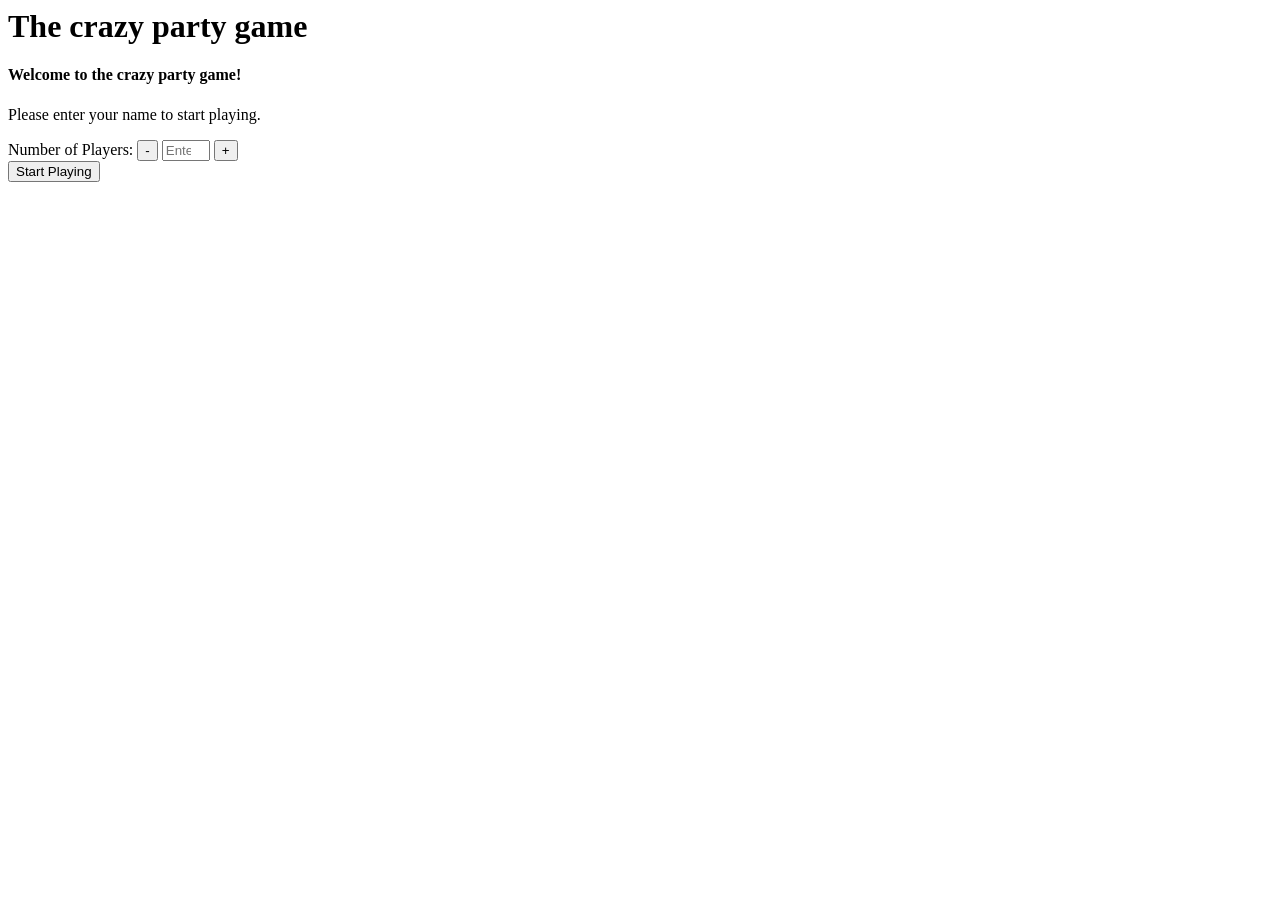
==== index.html @ d0a57169 "Add initial game menu logic and html" ====
<html>
<head>
    <title>The crazy party game</title>
    <link rel="stylesheet" type="text/css" href="style.css">
</head>

<body>
    <h1>The crazy party game</h1>
    <h4>Welcome to the crazy party game!</h4>
    <p> Please enter your name to start playing.</p>
    <form class="form">
        <label for="amountplayers">Number of Players:</label>
        <button type="button" id="decrease-players" onclick="decreasePlayer()">-</button>
        <input type="number" id="amountplayers" name="players" required placeholder="Enter number of players" max="10" min="1">
        <button type="button" id="increase-players" onclick="increasePlayer()">+</button>

        <div class="player-names" id="players-names">
        </div>

        <button type="submit">Start Playing</button>
    </form>

    <script src="home.js"></script>
</body>
</html>
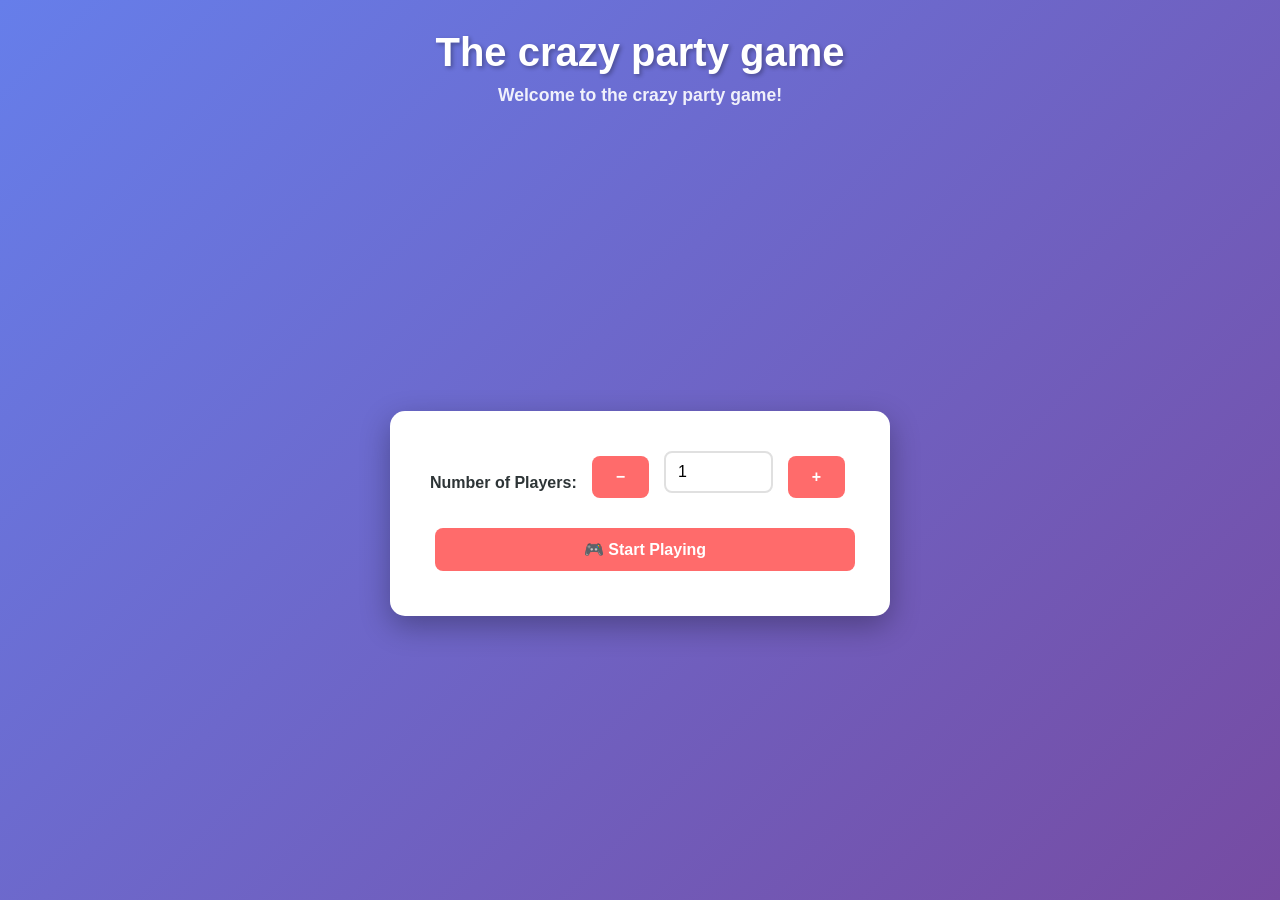
==== commit 534f5c80: "Add initial game logic, and first Deck" ====
--- a/index.html
+++ b/index.html
@@ -1,25 +1,32 @@
 <html>
 <head>
+    <meta charset="UTF-8">
+    <meta name="viewport" content="width=device-width, initial-scale=1.0">
     <title>The crazy party game</title>
-    <link rel="stylesheet" type="text/css" href="style.css">
+    <link rel="stylesheet" type="text/css" href="css/style.css">
+    <link rel="stylesheet" type="text/css" href="css/animations.css">
 </head>
 
 <body>
     <h1>The crazy party game</h1>
     <h4>Welcome to the crazy party game!</h4>
-    <p> Please enter your name to start playing.</p>
-    <form class="form">
-        <label for="amountplayers">Number of Players:</label>
-        <button type="button" id="decrease-players" onclick="decreasePlayer()">-</button>
-        <input type="number" id="amountplayers" name="players" required placeholder="Enter number of players" max="10" min="1">
-        <button type="button" id="increase-players" onclick="increasePlayer()">+</button>
+    <main>
+        <form class="form">
+            <div class="player-controls">
+                <label for="amountplayers">Number of Players:</label>
+                <button type="button" id="decrease-players">−</button>
+                <input type="number" id="amountplayers" name="players" required placeholder="Enter number of players" max="10" min="1" value="1">
+                <button type="button" id="increase-players">+</button>
+            </div>
 
-        <div class="player-names" id="players-names">
-        </div>
+            <div class="player-names" id="players-names">
+            </div>
 
-        <button type="submit">Start Playing</button>
-    </form>
+            <button type="submit" style="width: 100%;">🎮 Start Playing</button>
+        </form>
+    </main>
 
-    <script src="home.js"></script>
+    <script src="js/utils.js"></script>
+    <script src="js/home.js"></script>
 </body>
 </html>
--- a/css/style.css
+++ b/css/style.css
@@ -0,0 +1,313 @@
+* {
+    margin: 0;
+    padding: 0;
+    box-sizing: border-box;
+}
+
+:root {
+    --primary: #ff6b6b;
+    --secondary: #4ecdc4;
+    --dark: #2d3436;
+    --light: #f5f5f5;
+    --accent: #ffd93d;
+}
+
+body {
+    font-family: 'Segoe UI', Tahoma, Geneva, Verdana, sans-serif;
+    background: linear-gradient(135deg, #667eea 0%, #764ba2 100%);
+    color: var(--dark);
+    min-height: 100vh;
+    display: flex;
+    flex-direction: column;
+}
+
+main {
+    flex: 1;
+    display: flex;
+    justify-content: center;
+    align-items: center;
+    padding: 20px;
+}
+
+h1 {
+    text-align: center;
+    color: white;
+    font-size: 2.5rem;
+    margin: 30px 0 10px;
+    text-shadow: 2px 2px 4px rgba(0,0,0,0.3);
+}
+
+h4 {
+    text-align: center;
+    color: rgba(255,255,255,0.9);
+    font-size: 1.1rem;
+    margin-bottom: 20px;
+}
+
+p {
+    text-align: center;
+    color: rgba(255,255,255,0.8);
+    margin-bottom: 20px;
+}
+
+/* FORMULAIRES */
+.form {
+    background: white;
+    padding: 40px;
+    border-radius: 15px;
+    box-shadow: 0 10px 30px rgba(0,0,0,0.3);
+    max-width: 500px;
+    width: 100%;
+}
+
+.form label {
+    display: block;
+    margin-top: 20px;
+    margin-bottom: 8px;
+    font-weight: 600;
+    color: var(--dark);
+}
+
+.form input[type="number"],
+.form input[type="text"] {
+    width: 100%;
+    padding: 10px 12px;
+    margin-bottom: 10px;
+    border: 2px solid #e0e0e0;
+    border-radius: 8px;
+    font-size: 1rem;
+    transition: all 0.3s ease;
+}
+
+.form input[type="number"]:focus,
+.form input[type="text"]:focus {
+    outline: none;
+    border-color: var(--primary);
+    box-shadow: 0 0 10px rgba(255,107,107,0.3);
+}
+
+.player-controls {
+    display: flex;
+    gap: 10px;
+    align-items: center;
+    margin-bottom: 20px;
+}
+
+.player-controls button {
+    flex: 0 0 auto;
+}
+
+.player-controls input {
+    flex: 1;
+}
+
+/* BOUTONS */
+button {
+    background: var(--primary);
+    color: white;
+    border: none;
+    padding: 12px 24px;
+    border-radius: 8px;
+    font-size: 1rem;
+    font-weight: 600;
+    cursor: pointer;
+    transition: all 0.3s ease;
+    margin: 5px;
+}
+
+button:hover {
+    background: #ff5252;
+    transform: translateY(-2px);
+    box-shadow: 0 5px 15px rgba(255,107,107,0.4);
+}
+
+button:active {
+    transform: translateY(0);
+}
+
+button.secondary {
+    background: var(--secondary);
+}
+
+button.secondary:hover {
+    background: #45b8ad;
+}
+
+/* JOUEURS */
+.player-names {
+    margin: 20px 0;
+}
+
+.player-names label {
+    font-weight: 500;
+    margin-top: 15px;
+    display: block;
+}
+
+.player-names input {
+    all: revert;
+    width: 100%;
+    padding: 10px 12px;
+    margin-top: 5px;
+    margin-bottom: 15px;
+    border: 2px solid #e0e0e0;
+    border-radius: 8px;
+    font-size: 1rem;
+    font-family: inherit;
+    transition: all 0.3s ease;
+}
+
+.player-names input:focus {
+    outline: none;
+    border-color: var(--primary);
+    box-shadow: 0 0 10px rgba(255,107,107,0.3);
+}
+
+/* PAGE JEU */
+.game-container {
+    background: white;
+    border-radius: 15px;
+    padding: 40px;
+    max-width: 600px;
+    width: 100%;
+    box-shadow: 0 10px 30px rgba(0,0,0,0.3);
+}
+
+.players-info {
+    display: flex;
+    flex-wrap: wrap;
+    gap: 10px;
+    margin-bottom: 30px;
+    justify-content: center;
+}
+
+.player-badge {
+    background: var(--accent);
+    padding: 8px 15px;
+    border-radius: 20px;
+    font-weight: 600;
+    font-size: 0.9rem;
+}
+
+.player-badge.active {
+    background: var(--primary);
+    color: white;
+}
+
+.card-display {
+    background: linear-gradient(135deg, var(--primary), var(--secondary));
+    color: white;
+    padding: 40px;
+    border-radius: 12px;
+    text-align: center;
+    margin: 30px 0;
+    min-height: 200px;
+    display: flex;
+    flex-direction: column;
+    justify-content: center;
+    align-items: center;
+    box-shadow: 0 5px 20px rgba(0,0,0,0.2);
+}
+
+.card-category {
+    font-size: 0.8rem;
+    font-weight: 600;
+    opacity: 0.8;
+    text-transform: uppercase;
+    margin-bottom: 15px;
+    letter-spacing: 1px;
+}
+
+.card-text {
+    font-size: 1.3rem;
+    line-height: 1.6;
+}
+
+.game-controls {
+    display: flex;
+    gap: 10px;
+    justify-content: center;
+}
+
+.game-controls button {
+    flex: 1;
+    max-width: 200px;
+}
+
+/* PAGE ROULETTE */
+.roulette-container {
+    background: white;
+    border-radius: 15px;
+    padding: 40px;
+    max-width: 500px;
+    width: 100%;
+    box-shadow: 0 10px 30px rgba(0,0,0,0.3);
+    text-align: center;
+}
+
+.roulette-wheel {
+    width: 300px;
+    height: 300px;
+    margin: 30px auto;
+    position: relative;
+}
+
+.roulette {
+    width: 100%;
+    height: 100%;
+    border-radius: 50%;
+    border: 5px solid var(--dark);
+    position: relative;
+    overflow: hidden;
+}
+
+.roulette-segment {
+    position: absolute;
+    width: 100%;
+    height: 100%;
+    clip-path: polygon(50% 50%, 100% 0, 100% 100%);
+    display: flex;
+    align-items: center;
+    justify-content: center;
+    color: white;
+    font-weight: 600;
+    font-size: 0.9rem;
+}
+
+.roulette-pointer {
+    width: 0;
+    height: 0;
+    border-left: 15px solid transparent;
+    border-right: 15px solid transparent;
+    border-top: 25px solid var(--dark);
+    position: absolute;
+    top: 10px;
+    left: 50%;
+    transform: translateX(-50%);
+    z-index: 10;
+}
+
+.result {
+    background: var(--accent);
+    padding: 20px;
+    border-radius: 10px;
+    font-size: 1.5rem;
+    font-weight: 700;
+    margin: 20px 0;
+    color: var(--dark);
+}
+
+/* RESPONSIVE */
+@media (max-width: 600px) {
+    h1 {
+        font-size: 2rem;
+    }
+    
+    .form, .game-container, .roulette-container {
+        padding: 25px;
+    }
+    
+    .card-text {
+        font-size: 1.1rem;
+    }
+}
--- a/css/animations.css
+++ b/css/animations.css
@@ -0,0 +1,96 @@
+@keyframes slideInRight {
+    from {
+        opacity: 0;
+        transform: translateX(100%);
+    }
+    to {
+        opacity: 1;
+        transform: translateX(0);
+    }
+}
+
+@keyframes slideOutLeft {
+    from {
+        opacity: 1;
+        transform: translateX(0);
+    }
+    to {
+        opacity: 0;
+        transform: translateX(-100%);
+    }
+}
+
+@keyframes slideInLeft {
+    from {
+        opacity: 0;
+        transform: translateX(-100%);
+    }
+    to {
+        opacity: 1;
+        transform: translateX(0);
+    }
+}
+
+@keyframes slideOutRight {
+    from {
+        opacity: 1;
+        transform: translateX(0);
+    }
+    to {
+        opacity: 0;
+        transform: translateX(100%);
+    }
+}
+
+@keyframes spin {
+    from {
+        transform: rotate(0deg);
+    }
+    to {
+        transform: rotate(360deg);
+    }
+}
+
+@keyframes popIn {
+    0% {
+        transform: scale(0.8);
+        opacity: 0;
+    }
+    100% {
+        transform: scale(1);
+        opacity: 1;
+    }
+}
+
+@keyframes pulse {
+    0%, 100% {
+        transform: scale(1);
+    }
+    50% {
+        transform: scale(1.05);
+    }
+}
+
+body.slide-left {
+    animation: slideOutLeft 0.5s ease forwards;
+}
+
+body.slide-right {
+    animation: slideInRight 0.5s ease forwards;
+}
+
+.roulette {
+    animation: spin 30s linear infinite;
+}
+
+.roulette.spinning {
+    animation: spin 0.8s cubic-bezier(0.68, -0.55, 0.27, 1.55);
+}
+
+.result {
+    animation: popIn 0.5s ease;
+}
+
+button:hover {
+    animation: pulse 0.3s ease;
+}
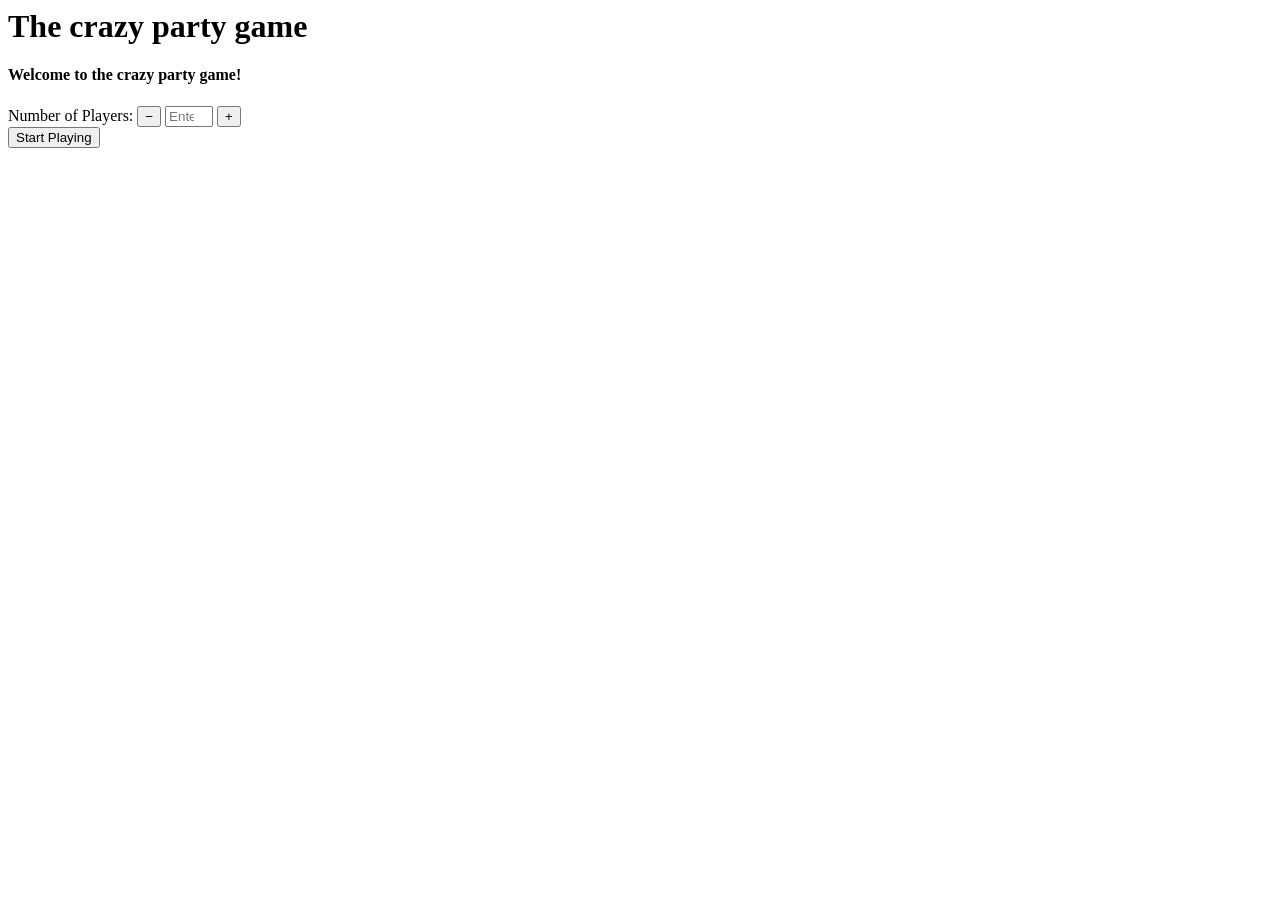
==== commit 6b443e04: "Add initial game logic" ====
--- a/index.html
+++ b/index.html
@@ -15,14 +15,14 @@
             <div class="player-controls">
                 <label for="amountplayers">Number of Players:</label>
                 <button type="button" id="decrease-players">−</button>
-                <input type="number" id="amountplayers" name="players" required placeholder="Enter number of players" max="10" min="1" value="1">
+                <input type="number" id="amountplayers" name="players" required placeholder="Enter number of players" max="10" min="1">
                 <button type="button" id="increase-players">+</button>
             </div>
 
             <div class="player-names" id="players-names">
             </div>
 
-            <button type="submit" style="width: 100%;">🎮 Start Playing</button>
+            <button type="submit">Start Playing</button>
         </form>
     </main>
 
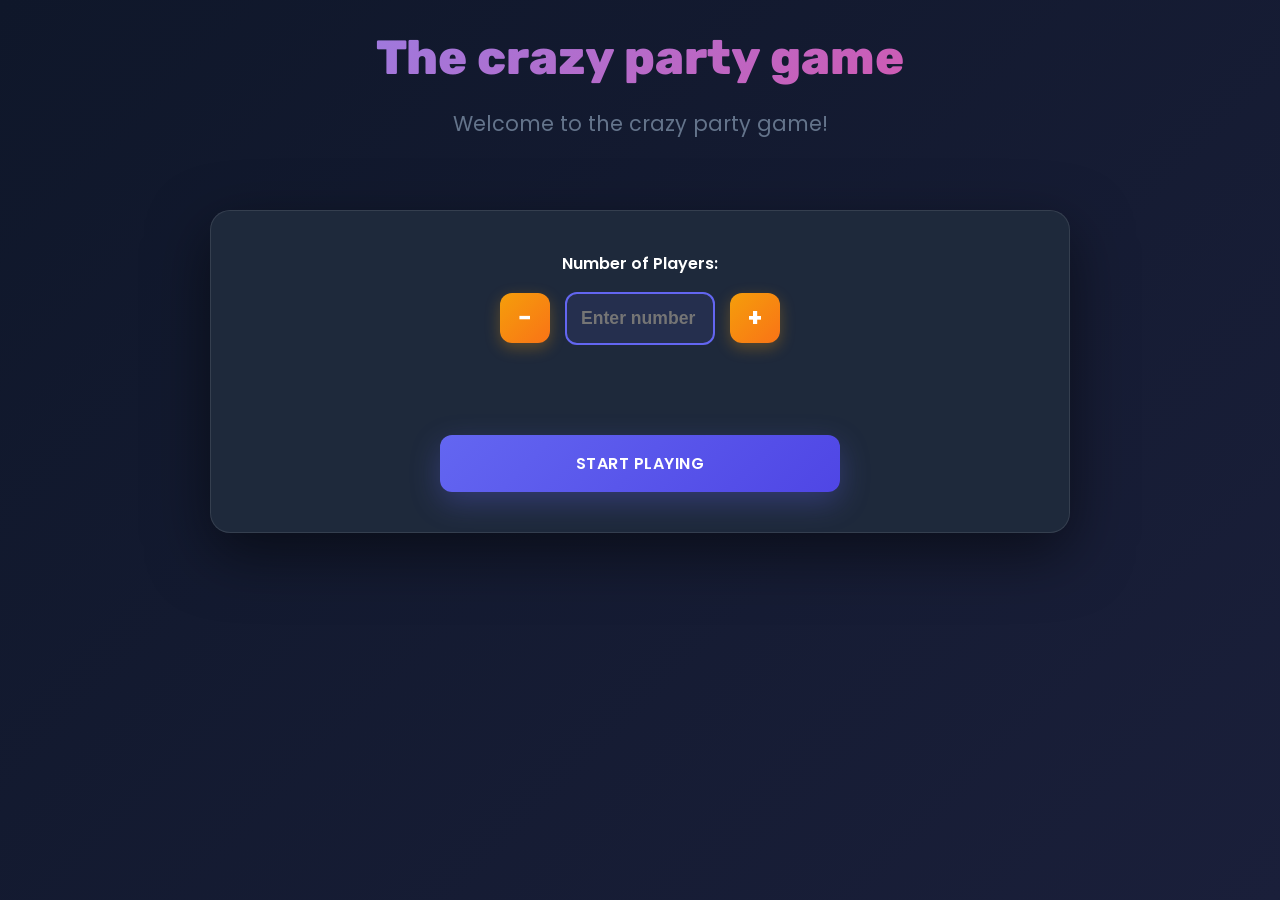
==== commit 62898534: "Add game style" ====
--- a/index.html
+++ b/index.html
@@ -14,9 +14,11 @@
         <form class="form">
             <div class="player-controls">
                 <label for="amountplayers">Number of Players:</label>
-                <button type="button" id="decrease-players">−</button>
-                <input type="number" id="amountplayers" name="players" required placeholder="Enter number of players" max="10" min="1">
-                <button type="button" id="increase-players">+</button>
+                <div class="player-controls-inputs">
+                    <button type="button" id="decrease-players">−</button>
+                    <input type="number" id="amountplayers" name="players" required placeholder="Enter number of players" max="10" min="1">
+                    <button type="button" id="increase-players">+</button>
+                </div>
             </div>
 
             <div class="player-names" id="players-names">
--- a/css/style.css
+++ b/css/style.css
@@ -0,0 +1,578 @@
+/* ===========================
+   IMPORTS & GOOGLE FONTS
+   =========================== */
+
+@import url('https://fonts.googleapis.com/css2?family=Rubik:wght@400;600;700;800&family=Poppins:wght@600;700;800&display=swap');
+
+/* ===========================
+   VARIABLES & RESET
+   =========================== */
+
+* {
+    margin: 0;
+    padding: 0;
+    box-sizing: border-box;
+}
+
+:root {
+    --primary-color: #6366f1;
+    --primary-dark: #4f46e5;
+    --primary-light: #818cf8;
+    --secondary-color: #ec4899;
+    --accent-color: #f59e0b;
+    --success-color: #10b981;
+    --warning-color: #f97316;
+    --danger-color: #ef4444;
+    
+    --bg-dark: #0f172a;
+    --bg-light: #f8fafc;
+    --surface-dark: #1e293b;
+    --surface-light: #ffffff;
+    --text-dark: #0f172a;
+    --text-light: #ffffff;
+    --text-muted: #64748b;
+    
+    --border-radius: 12px;
+    --border-radius-lg: 20px;
+    --transition: all 0.3s ease;
+}
+
+/* ===========================
+   GLOBAL STYLES
+   =========================== */
+
+body {
+    font-family: 'Poppins', 'Inter', sans-serif;
+    background: linear-gradient(135deg, var(--bg-dark) 0%, #1a1f3a 100%);
+    color: var(--text-light);
+    line-height: 1.6;
+    min-height: 100vh;
+    padding: 20px;
+}
+
+html {
+    scroll-behavior: smooth;
+}
+
+/* ===========================
+   TYPOGRAPHY
+   =========================== */
+
+h1 {
+    font-size: 3rem;
+    font-weight: 800;
+    font-family: 'Rubik', sans-serif;
+    background: linear-gradient(135deg, var(--primary-light), var(--secondary-color));
+    -webkit-background-clip: text;
+    -webkit-text-fill-color: transparent;
+    background-clip: text;
+    margin-bottom: 10px;
+    text-align: center;
+    text-shadow: none;
+    animation: slideDown 0.6s ease;
+}
+
+h4 {
+    font-size: 1.3rem;
+    color: var(--text-muted);
+    text-align: center;
+    margin-bottom: 30px;
+    font-weight: 400;
+    animation: fadeIn 0.8s ease 0.2s both;
+}
+
+label {
+    font-weight: 600;
+    display: block;
+    margin-bottom: 8px;
+    color: var(--text-light);
+    font-family: 'Poppins', sans-serif;
+    font-size: 1rem;
+}
+
+/* ===========================
+   LAYOUT - MAIN CONTAINER
+   =========================== */
+
+main {
+    max-width: 900px;
+    margin: 0 auto;
+    padding: 40px 20px;
+    animation: fadeIn 0.6s ease;
+}
+
+/* ===========================
+   FORMS & INPUTS
+   =========================== */
+input[type="number"]::-webkit-outer-spin-button,
+input[type="number"]::-webkit-inner-spin-button {
+  -webkit-appearance: none;
+  margin: 0;
+}
+.form {
+    background: var(--surface-dark);
+    border-radius: var(--border-radius-lg);
+    padding: 40px;
+    box-shadow: 0 20px 60px rgba(0, 0, 0, 0.5);
+    border: 1px solid rgba(255, 255, 255, 0.1);
+    backdrop-filter: blur(10px);
+}
+
+.player-controls {
+    display: flex;
+    flex-direction: column;
+    align-items: center;
+    gap: 15px;
+    justify-content: center;
+    margin-bottom: 35px;
+}
+
+.player-controls label {
+    margin-bottom: 0;
+    white-space: nowrap;
+}
+
+.player-controls-inputs {
+    display: flex;
+    align-items: center;
+    gap: 15px;
+}
+
+#amountplayers {
+    width: 150px;
+    padding: 14px;
+    border-radius: var(--border-radius);
+    border: 2px solid var(--primary-color);
+    background-color: rgba(99, 102, 241, 0.1);
+    color: var(--text-light);
+    font-size: 1.1rem;
+    font-weight: 600;
+    text-align: center;
+    transition: var(--transition);
+}
+
+#amountplayers:focus {
+    outline: none;
+    border-color: var(--secondary-color);
+    box-shadow: 0 0 0 3px rgba(236, 72, 153, 0.2);
+    background-color: rgba(236, 72, 153, 0.1);
+}
+
+input[type="text"] {
+    padding: 12px;
+    border-radius: var(--border-radius);
+    border: 2px solid var(--primary-color);
+    background-color: rgba(99, 102, 241, 0.1);
+    color: var(--text-light);
+    font-size: 1rem;
+    transition: var(--transition);
+    margin-bottom: 0;
+}
+
+input[type="text"]:focus {
+    outline: none;
+    border-color: var(--secondary-color);
+    box-shadow: 0 0 0 3px rgba(236, 72, 153, 0.2);
+}
+
+input[type="text"]::placeholder {
+    color: var(--text-muted);
+}
+
+.player-names {
+    display: grid;
+    grid-template-columns: auto 1fr;
+    gap: 12px 20px;
+    margin-bottom: 35px;
+    padding-bottom: 20px;
+}
+
+.player-names br {
+    display: none;
+}
+
+.player-names label {
+    margin-bottom: 0;
+    white-space: nowrap;
+}
+
+.player-names input {
+    width: 100%;
+}
+
+/* ===========================
+   BUTTONS
+   =========================== */
+
+button {
+    font-family: inherit;
+    font-weight: 600;
+    cursor: pointer;
+    transition: var(--transition);
+    border: none;
+    border-radius: var(--border-radius);
+    font-size: 1rem;
+    text-transform: uppercase;
+    letter-spacing: 0.5px;
+}
+
+.form > button[type="submit"],
+.form > button {
+    background: linear-gradient(135deg, var(--primary-color), var(--primary-dark));
+    color: var(--text-light);
+    padding: 16px 40px;
+    width: 100%;
+    max-width: 400px;
+    margin: 0 auto;
+    display: block;
+    box-shadow: 0 10px 30px rgba(99, 102, 241, 0.3);
+    position: relative;
+    overflow: hidden;
+}
+
+.form > button[type="submit"]:hover,
+.form > button:hover {
+    transform: translateY(-2px);
+    box-shadow: 0 15px 40px rgba(99, 102, 241, 0.4);
+    background: linear-gradient(135deg, var(--primary-light), var(--primary-color));
+}
+
+.form > button[type="submit"]:active,
+.form > button:active {
+    transform: translateY(0);
+}
+
+button#decrease-players,
+button#increase-players {
+    background: linear-gradient(135deg, var(--accent-color), #f97316);
+    color: var(--text-light);
+    padding: 0;
+    width: 50px;
+    height: 50px;
+    display: flex;
+    align-items: center;
+    justify-content: center;
+    font-size: 1.5rem;
+    font-weight: 700;
+    line-height: 1;
+    box-shadow: 0 5px 15px rgba(245, 158, 11, 0.3);
+}
+
+button#decrease-players:hover,
+button#increase-players:hover {
+    transform: scale(1.1);
+    box-shadow: 0 8px 20px rgba(245, 158, 11, 0.4);
+}
+
+button#decrease-players:active,
+button#increase-players:active {
+    transform: scale(0.95);
+}
+
+/* Game page buttons */
+.game-container button {
+    padding: 16px 30px;
+    margin: 10px;
+    box-shadow: 0 10px 25px rgba(0, 0, 0, 0.3);
+}
+
+.game-container button:not(.secondary) {
+    background: linear-gradient(135deg, var(--secondary-color), #db2777);
+    color: var(--text-light);
+}
+
+.game-container button:not(.secondary):hover {
+    transform: translateY(-2px);
+    box-shadow: 0 15px 35px rgba(236, 72, 153, 0.4);
+}
+
+.game-container button.secondary {
+    background: linear-gradient(135deg, var(--text-muted), #475569);
+    color: var(--text-light);
+}
+
+.game-container button.secondary:hover {
+    background: linear-gradient(135deg, #64748b, #334155);
+    transform: translateY(-2px);
+    box-shadow: 0 15px 35px rgba(100, 116, 139, 0.4);
+}
+
+/* ===========================
+   GAME CONTAINER
+   =========================== */
+
+.game-container {
+    display: flex;
+    flex-direction: column;
+    align-items: center;
+    justify-content: center;
+    gap: 40px;
+    animation: fadeIn 0.6s ease;
+}
+
+/* ===========================
+   CARD DISPLAY
+   =========================== */
+
+.card-display {
+    background: linear-gradient(135deg, var(--primary-dark), var(--secondary-color));
+    border-radius: var(--border-radius-lg);
+    padding: 60px 40px;
+    width: 100%;
+    max-width: 600px;
+    box-shadow: 0 30px 80px rgba(99, 102, 241, 0.4), 0 0 40px rgba(236, 72, 153, 0.2);
+    border: 2px solid rgba(255, 255, 255, 0.1);
+    text-align: center;
+    min-height: 300px;
+    display: flex;
+    flex-direction: column;
+    justify-content: center;
+    align-items: center;
+    animation: cardFlip 0.6s ease;
+    position: relative;
+    overflow: hidden;
+}
+
+.card-display::before {
+    content: '';
+    position: absolute;
+    top: -50%;
+    right: -50%;
+    width: 200%;
+    height: 200%;
+    background: radial-gradient(circle, rgba(255, 255, 255, 0.1) 0%, transparent 70%);
+    animation: shimmer 3s infinite;
+}
+
+.card-category {
+    font-size: 0.9rem;
+    font-weight: 700;
+    text-transform: uppercase;
+    letter-spacing: 2px;
+    color: rgba(255, 255, 255, 0.8);
+    margin-bottom: 15px;
+    background: rgba(255, 255, 255, 0.15);
+    padding: 8px 16px;
+    border-radius: 20px;
+    display: inline-block;
+    position: relative;
+    z-index: 1;
+}
+
+.card-text {
+    font-size: 1.8rem;
+    font-weight: 700;
+    color: var(--text-light);
+    line-height: 1.4;
+    position: relative;
+    z-index: 1;
+    max-width: 500px;
+}
+
+/* ===========================
+   PLAYERS INFO
+   =========================== */
+
+.players-info {
+    width: 100%;
+    max-width: 600px;
+    display: grid;
+    grid-template-columns: repeat(auto-fit, minmax(120px, 1fr));
+    gap: 15px;
+}
+
+.player-badge {
+    background: linear-gradient(135deg, var(--primary-color), var(--primary-dark));
+    padding: 20px;
+    border-radius: var(--border-radius);
+    text-align: center;
+    font-weight: 600;
+    box-shadow: 0 5px 15px rgba(99, 102, 241, 0.3);
+    border: 1px solid rgba(255, 255, 255, 0.1);
+    transition: var(--transition);
+}
+
+.player-badge:hover {
+    transform: translateY(-3px);
+    box-shadow: 0 8px 20px rgba(99, 102, 241, 0.4);
+}
+
+.player-badge.active {
+    background: linear-gradient(135deg, var(--secondary-color), #db2777);
+    box-shadow: 0 8px 25px rgba(236, 72, 153, 0.4);
+}
+
+/* ===========================
+   GAME CONTROLS
+   =========================== */
+
+.game-controls {
+    display: flex;
+    flex-wrap: wrap;
+    justify-content: center;
+    gap: 20px;
+    width: 100%;
+    max-width: 600px;
+}
+
+/* ===========================
+   RESPONSIVE DESIGN
+   =========================== */
+
+@media (max-width: 768px) {
+    h1 {
+        font-size: 2rem;
+    }
+
+    h4 {
+        font-size: 1.1rem;
+    }
+
+    main {
+        padding: 20px 10px;
+    }
+
+    .form {
+        padding: 30px 20px;
+    }
+
+    .card-display {
+        padding: 40px 20px;
+        min-height: 250px;
+    }
+
+    .card-text {
+        font-size: 1.3rem;
+    }
+
+    .player-names {
+        grid-template-columns: auto 1fr;
+    }
+
+    .form > button[type="submit"],
+    .form > button {
+        max-width: 100%;
+    }
+
+    button#decrease-players,
+    button#increase-players {
+        width: 45px;
+        height: 45px;
+    }
+
+    .player-controls-inputs {
+        width: 100%;
+    }
+
+    #amountplayers {
+        width: 120px;
+    }
+}
+
+@media (max-width: 480px) {
+    h1 {
+        font-size: 1.5rem;
+    }
+
+    h4 {
+        font-size: 0.95rem;
+    }
+
+    body {
+        padding: 10px;
+    }
+
+    main {
+        padding: 15px 5px;
+    }
+
+    .form {
+        padding: 20px;
+        border-radius: var(--border-radius);
+    }
+
+    .card-display {
+        padding: 30px 15px;
+        max-width: 100%;
+    }
+
+    .card-text {
+        font-size: 1rem;
+    }
+
+    .card-category {
+        font-size: 0.75rem;
+        padding: 6px 12px;
+    }
+
+    .player-controls-wrapper {
+        width: 100%;
+        gap: 12px;
+    }
+
+    .player-controls {
+        gap: 10px;
+        margin-bottom: 12px;
+    }
+
+    .player-controls-inputs {
+        gap: 10px;
+        width: 100%;
+    }
+
+    button#decrease-players,
+    button#increase-players {
+        width: 40px;
+        height: 40px;
+        font-size: 1.2rem;
+    }
+
+    #amountplayers {
+        width: 80px;
+        font-size: 1rem;
+        padding: 12px;
+    }
+
+    .game-container button {
+        padding: 14px 20px;
+        font-size: 0.9rem;
+        margin: 8px 5px;
+    }
+
+    .player-names {
+        grid-template-columns: auto 1fr;
+        gap: 8px 12px;
+    }
+}
+
+/* ===========================
+   ACCESSIBILITY
+   =========================== */
+
+button:focus {
+    outline: 2px solid var(--accent-color);
+    outline-offset: 2px;
+}
+
+input:focus {
+    outline: 2px solid var(--accent-color);
+    outline-offset: 2px;
+}
+
+/* ===========================
+   UTILITY CLASSES
+   =========================== */
+
+.container {
+    max-width: 1200px;
+    margin: 0 auto;
+    padding: 0 20px;
+}
+
+.text-center {
+    text-align: center;
+}
+
+.text-muted {
+    color: var(--text-muted);
+}
--- a/css/animations.css
+++ b/css/animations.css
@@ -0,0 +1,356 @@
+/* ===========================
+   ANIMATIONS & KEYFRAMES
+   =========================== */
+
+/* Fade In Animation */
+@keyframes fadeIn {
+    from {
+        opacity: 0;
+    }
+    to {
+        opacity: 1;
+    }
+}
+
+/* Slide Down Animation */
+@keyframes slideDown {
+    from {
+        opacity: 0;
+        transform: translateY(-30px);
+    }
+    to {
+        opacity: 1;
+        transform: translateY(0);
+    }
+}
+
+/* Slide Up Animation */
+@keyframes slideUp {
+    from {
+        opacity: 0;
+        transform: translateY(30px);
+    }
+    to {
+        opacity: 1;
+        transform: translateY(0);
+    }
+}
+
+/* Slide Left Animation */
+@keyframes slideLeft {
+    from {
+        opacity: 0;
+        transform: translateX(-30px);
+    }
+    to {
+        opacity: 1;
+        transform: translateX(0);
+    }
+}
+
+/* Slide Right Animation */
+@keyframes slideRight {
+    from {
+        opacity: 0;
+        transform: translateX(30px);
+    }
+    to {
+        opacity: 1;
+        transform: translateX(0);
+    }
+}
+
+/* Card Flip Animation */
+@keyframes cardFlip {
+    from {
+        opacity: 0;
+        transform: perspective(1000px) rotateY(90deg) scale(0.8);
+    }
+    to {
+        opacity: 1;
+        transform: perspective(1000px) rotateY(0deg) scale(1);
+    }
+}
+
+/* Pulse Animation for emphasis */
+@keyframes pulse {
+    0%, 100% {
+        opacity: 1;
+    }
+    50% {
+        opacity: 0.7;
+    }
+}
+
+/* Bounce Animation */
+@keyframes bounce {
+    0%, 100% {
+        transform: translateY(0);
+    }
+    50% {
+        transform: translateY(-10px);
+    }
+}
+
+/* Shimmer Animation for card background */
+@keyframes shimmer {
+    0% {
+        transform: translate(-100%, -100%) rotate(45deg);
+    }
+    100% {
+        transform: translate(100%, 100%) rotate(45deg);
+    }
+}
+
+/* Glow Animation */
+@keyframes glow {
+    0%, 100% {
+        box-shadow: 0 0 10px rgba(99, 102, 241, 0.4);
+    }
+    50% {
+        box-shadow: 0 0 20px rgba(99, 102, 241, 0.8), 0 0 30px rgba(236, 72, 153, 0.4);
+    }
+}
+
+/* Rotate Animation */
+@keyframes rotate {
+    from {
+        transform: rotate(0deg);
+    }
+    to {
+        transform: rotate(360deg);
+    }
+}
+
+/* Color Pulse Animation */
+@keyframes colorPulse {
+    0%, 100% {
+        filter: brightness(1);
+    }
+    50% {
+        filter: brightness(1.2);
+    }
+}
+
+/* Zoom In Animation */
+@keyframes zoomIn {
+    from {
+        opacity: 0;
+        transform: scale(0.8);
+    }
+    to {
+        opacity: 1;
+        transform: scale(1);
+    }
+}
+
+/* Zoom Out Animation */
+@keyframes zoomOut {
+    from {
+        opacity: 1;
+        transform: scale(1);
+    }
+    to {
+        opacity: 0;
+        transform: scale(0.8);
+    }
+}
+
+/* Floating Animation */
+@keyframes floating {
+    0%, 100% {
+        transform: translateY(0px);
+    }
+    50% {
+        transform: translateY(-10px);
+    }
+}
+
+/* Blink Animation */
+@keyframes blink {
+    0%, 49%, 100% {
+        opacity: 1;
+    }
+    50%, 99% {
+        opacity: 0;
+    }
+}
+
+/* Shake Animation */
+@keyframes shake {
+    0%, 100% {
+        transform: translateX(0);
+    }
+    10%, 30%, 50%, 70%, 90% {
+        transform: translateX(-5px);
+    }
+    20%, 40%, 60%, 80% {
+        transform: translateX(5px);
+    }
+}
+
+/* Wave Animation */
+@keyframes wave {
+    0%, 100% {
+        transform: rotate(0deg);
+    }
+    10% {
+        transform: rotate(14deg);
+    }
+    20% {
+        transform: rotate(-8deg);
+    }
+    30% {
+        transform: rotate(14deg);
+    }
+    40% {
+        transform: rotate(-4deg);
+    }
+    50% {
+        transform: rotate(10deg);
+    }
+    60% {
+        transform: rotate(0deg);
+    }
+}
+
+/* ===========================
+   ANIMATION UTILITY CLASSES
+   =========================== */
+
+.animate-fadeIn {
+    animation: fadeIn 0.6s ease;
+}
+
+.animate-slideDown {
+    animation: slideDown 0.6s ease;
+}
+
+.animate-slideUp {
+    animation: slideUp 0.6s ease;
+}
+
+.animate-slideLeft {
+    animation: slideLeft 0.6s ease;
+}
+
+.animate-slideRight {
+    animation: slideRight 0.6s ease;
+}
+
+.animate-cardFlip {
+    animation: cardFlip 0.6s ease;
+}
+
+.animate-pulse {
+    animation: pulse 2s ease-in-out infinite;
+}
+
+.animate-bounce {
+    animation: bounce 1s ease-in-out infinite;
+}
+
+.animate-glow {
+    animation: glow 2s ease-in-out infinite;
+}
+
+.animate-rotate {
+    animation: rotate 2s linear infinite;
+}
+
+.animate-colorPulse {
+    animation: colorPulse 2s ease-in-out infinite;
+}
+
+.animate-zoomIn {
+    animation: zoomIn 0.6s ease;
+}
+
+.animate-zoomOut {
+    animation: zoomOut 0.6s ease;
+}
+
+.animate-floating {
+    animation: floating 3s ease-in-out infinite;
+}
+
+.animate-shake {
+    animation: shake 0.5s ease-in-out;
+}
+
+.animate-wave {
+    animation: wave 0.8s ease-in-out;
+}
+
+/* ===========================
+   STAGGERED ANIMATIONS
+   =========================== */
+
+.stagger-child:nth-child(1) {
+    animation-delay: 0.1s;
+}
+
+.stagger-child:nth-child(2) {
+    animation-delay: 0.2s;
+}
+
+.stagger-child:nth-child(3) {
+    animation-delay: 0.3s;
+}
+
+.stagger-child:nth-child(4) {
+    animation-delay: 0.4s;
+}
+
+.stagger-child:nth-child(5) {
+    animation-delay: 0.5s;
+}
+
+/* ===========================
+   HOVER ANIMATIONS
+   =========================== */
+
+.hover-lift {
+    transition: transform 0.3s ease, box-shadow 0.3s ease;
+}
+
+.hover-lift:hover {
+    transform: translateY(-5px);
+    box-shadow: 0 10px 30px rgba(0, 0, 0, 0.3);
+}
+
+.hover-scale {
+    transition: transform 0.3s ease;
+}
+
+.hover-scale:hover {
+    transform: scale(1.05);
+}
+
+.hover-glow {
+    transition: box-shadow 0.3s ease;
+}
+
+.hover-glow:hover {
+    box-shadow: 0 0 20px rgba(99, 102, 241, 0.6);
+}
+
+/* ===========================
+   TRANSITION UTILITIES
+   =========================== */
+
+.transition-fast {
+    transition: all 0.15s ease;
+}
+
+.transition-normal {
+    transition: all 0.3s ease;
+}
+
+.transition-slow {
+    transition: all 0.5s ease;
+}
+
+.transition-smooth {
+    transition: all 0.4s cubic-bezier(0.25, 0.46, 0.45, 0.94);
+}
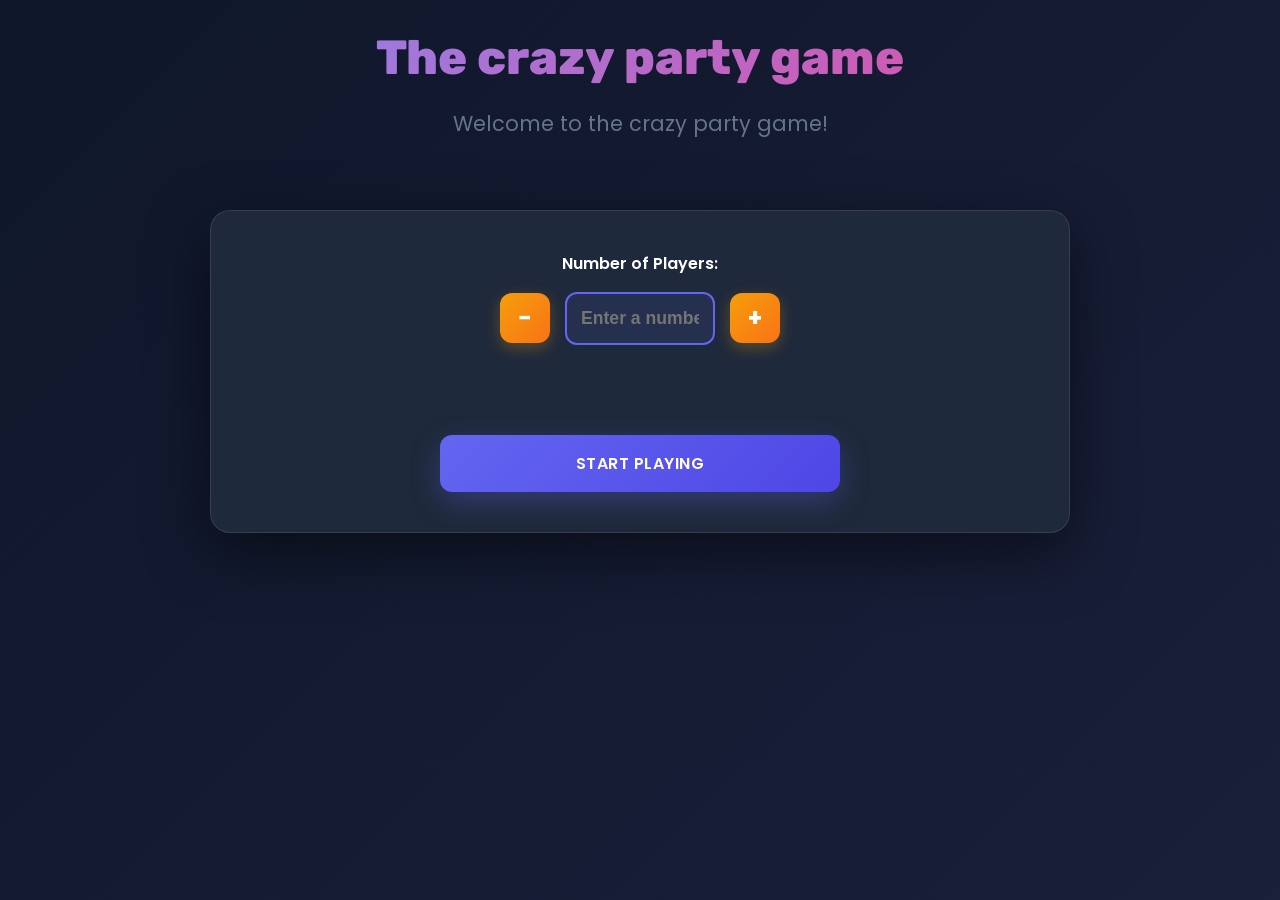
==== commit 706b97c0: "Refactor player display logic and enhance styling for player badges" ====
--- a/index.html
+++ b/index.html
@@ -16,7 +16,7 @@
                 <label for="amountplayers">Number of Players:</label>
                 <div class="player-controls-inputs">
                     <button type="button" id="decrease-players">−</button>
-                    <input type="number" id="amountplayers" name="players" required placeholder="Enter number of players" max="10" min="1">
+                    <input type="number" id="amountplayers" name="players" required placeholder="Enter a number" max="10" min="1">
                     <button type="button" id="increase-players">+</button>
                 </div>
             </div>
--- a/css/style.css
+++ b/css/style.css
@@ -376,20 +376,33 @@
 .players-info {
     width: 100%;
     max-width: 600px;
-    display: grid;
-    grid-template-columns: repeat(auto-fit, minmax(120px, 1fr));
-    gap: 15px;
+    display: flex;
+    flex-wrap: wrap;
+    justify-content: center;
+    align-items: center;
+    gap: 12px;
 }
 
 .player-badge {
     background: linear-gradient(135deg, var(--primary-color), var(--primary-dark));
-    padding: 20px;
-    border-radius: var(--border-radius);
+    padding: 16px 14px;
+    border-radius: 60px;
     text-align: center;
     font-weight: 600;
+    font-size: 0.9rem;
     box-shadow: 0 5px 15px rgba(99, 102, 241, 0.3);
-    border: 1px solid rgba(255, 255, 255, 0.1);
+    border: 2px solid rgba(99, 102, 241, 0.5);
     transition: var(--transition);
+    color: var(--text-light);
+    width: 140px;
+    min-height: 80px;
+    display: flex;
+    flex-direction: column;
+    justify-content: center;
+    align-items: center;
+    word-break: break-word;
+    overflow: hidden;
+    flex-shrink: 0;
 }
 
 .player-badge:hover {
@@ -399,7 +412,25 @@
 
 .player-badge.active {
     background: linear-gradient(135deg, var(--secondary-color), #db2777);
-    box-shadow: 0 8px 25px rgba(236, 72, 153, 0.4);
+    box-shadow: 0 0 0 3px rgba(236, 72, 153, 0.3), 0 8px 30px rgba(236, 72, 153, 0.5);
+    transform: scale(1.08) translateY(-5px);
+    border-color: var(--secondary-color);
+    animation: playerActivePulse 0.6s ease;
+}
+
+@keyframes playerActivePulse {
+    0% {
+        transform: scale(0.95) translateY(0);
+        box-shadow: 0 0 0 0px rgba(236, 72, 153, 0.6), 0 8px 30px rgba(236, 72, 153, 0.5);
+    }
+    50% {
+        transform: scale(1.12) translateY(-5px);
+        box-shadow: 0 0 0 8px rgba(236, 72, 153, 0.2), 0 8px 30px rgba(236, 72, 153, 0.5);
+    }
+    100% {
+        transform: scale(1.08) translateY(-5px);
+        box-shadow: 0 0 0 3px rgba(236, 72, 153, 0.3), 0 8px 30px rgba(236, 72, 153, 0.5);
+    }
 }
 
 /* ===========================
@@ -518,6 +549,7 @@
     .player-controls-inputs {
         gap: 10px;
         width: 100%;
+        justify-content: center;
     }
 
     button#decrease-players,
@@ -528,9 +560,9 @@
     }
 
     #amountplayers {
-        width: 80px;
-        font-size: 1rem;
-        padding: 12px;
+        width: 120px;
+        font-size: 1.1rem;
+        padding: 14px;
     }
 
     .game-container button {
